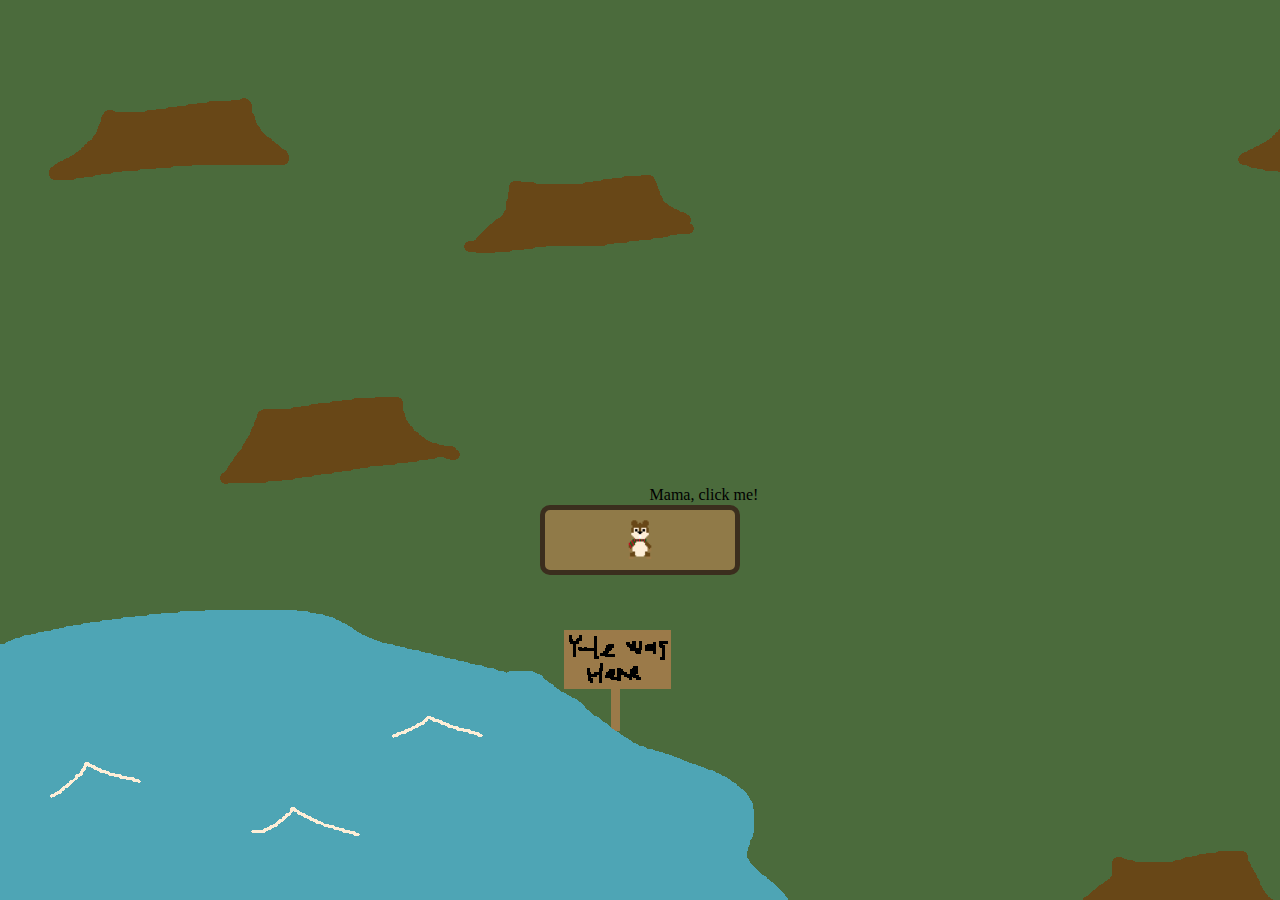
==== index.html @ c3965e39 "first commit" ====
<!DOCTYPE html>
<html lang="en">
<head>
    <meta charset="UTF-8">
    <meta name="viewport" content="width=device-width, initial-scale=1.0">
    <link rel="stylesheet" href="styles.css">
    <title>Project Natalie</title>
</head>
<body>
    <div class="speech-bubble">
        <p class="yule-text">Mama, click me!</p>
    </div>
    <div class="button-wrapper">
        <button class="button">
            <image class="yule-image" src="yule-basic.png"></image>
        </button>
    </div>
</body>
</html>
---- styles.css ----
* {
    margin: 0;
    padding: 0;
}

body {
    background-image: url(yule-background.png);
    height: 100%;
    width: 100%;
}

.button-wrapper {
    margin: 0;
    position: absolute;
    top: 60%;
    left: 50%;
    -ms-transform: translate(-50%, -50%);
    transform: translate(-50%, -50%);
}

.speech-bubble {
    margin: 0;
    position: absolute;
    top: 55%;
    left: 55%;
    -ms-transform: translate(-50%, -50%);
    transform: translate(-50%, -50%);
}

.button {
    width: 200px;
    height: 70px;
    border-radius: 10px;
    border-width: 5px;
    border-style: solid;
    border-color: #3b2e1e;
    background-color: #907a48;
}

.button:hover {
    background-color:#d4bf88;
    transition: 0.7s;
    cursor: pointer;
}

.yule-image {
    height: 40px;
    width: 40px;
}

.speech-bubble {
    
}
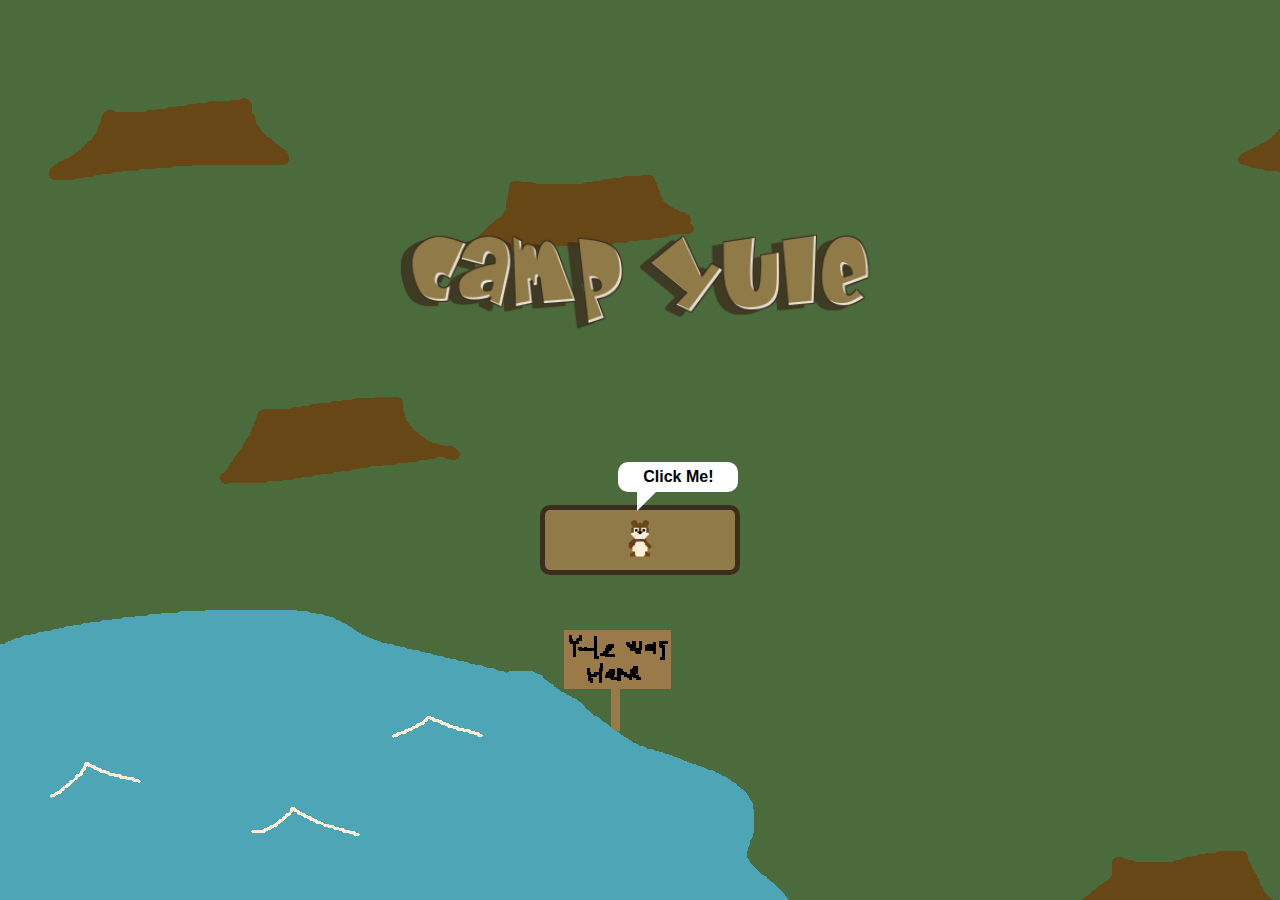
==== commit 73a09238: "add title and background" ====
--- a/index.html
+++ b/index.html
@@ -7,8 +7,13 @@
     <title>Project Natalie</title>
 </head>
 <body>
-    <div class="speech-bubble">
-        <p class="yule-text">Mama, click me!</p>
+    <div class="title-logo">
+        <image class="title-image" src="title-image.png"></image>
+    </div>
+    <div class="speech-bubble-wrapper">
+        <div class="speech-bubble">
+            <p class="yule-text">Click Me!</p>
+        </div>
     </div>
     <div class="button-wrapper">
         <button class="button">
--- a/styles.css
+++ b/styles.css
@@ -9,20 +9,22 @@
     width: 100%;
 }
 
+.title-image {
+    width: 40vw;
+    height: auto;
+    margin: 0;
+    position: absolute;
+    top: 30%;
+    left: 50%;
+    -ms-transform: translate(-50%, -50%);
+    transform: translate(-50%, -50%);
+}
+
 .button-wrapper {
     margin: 0;
     position: absolute;
     top: 60%;
     left: 50%;
-    -ms-transform: translate(-50%, -50%);
-    transform: translate(-50%, -50%);
-}
-
-.speech-bubble {
-    margin: 0;
-    position: absolute;
-    top: 55%;
-    left: 55%;
     -ms-transform: translate(-50%, -50%);
     transform: translate(-50%, -50%);
 }
@@ -48,6 +50,41 @@
     width: 40px;
 }
 
+.speech-bubble-wrapper {
+    margin: 0;
+    position: absolute;
+    top: 53%;
+    left: 53%;
+    -ms-transform: translate(-50%, -50%);
+    transform: translate(-50%, -50%);
+    z-index: 200;
+}
+
 .speech-bubble {
-    
+    margin: auto;
+    width: 100px;
+    height: 10px;
+    background: #fff;
+    padding: 10px;
+    display: flex;
+    justify-content: center;
+    align-items: center;
+    color: black;
+    font-weight: 900;
+    font-family: arial;
+    position:relative;
+    border-radius: 10px;
 }
+
+.speech-bubble::before {
+    content: "";
+    width: 0;
+    height: 0;
+    position: absolute;
+    border-left: 10px solid #fff;
+    border-right: 10px solid transparent;
+    border-top: 10px solid #fff;
+    border-bottom: 10px solid transparent;
+    left: 19px;
+    bottom: -19px;
+}